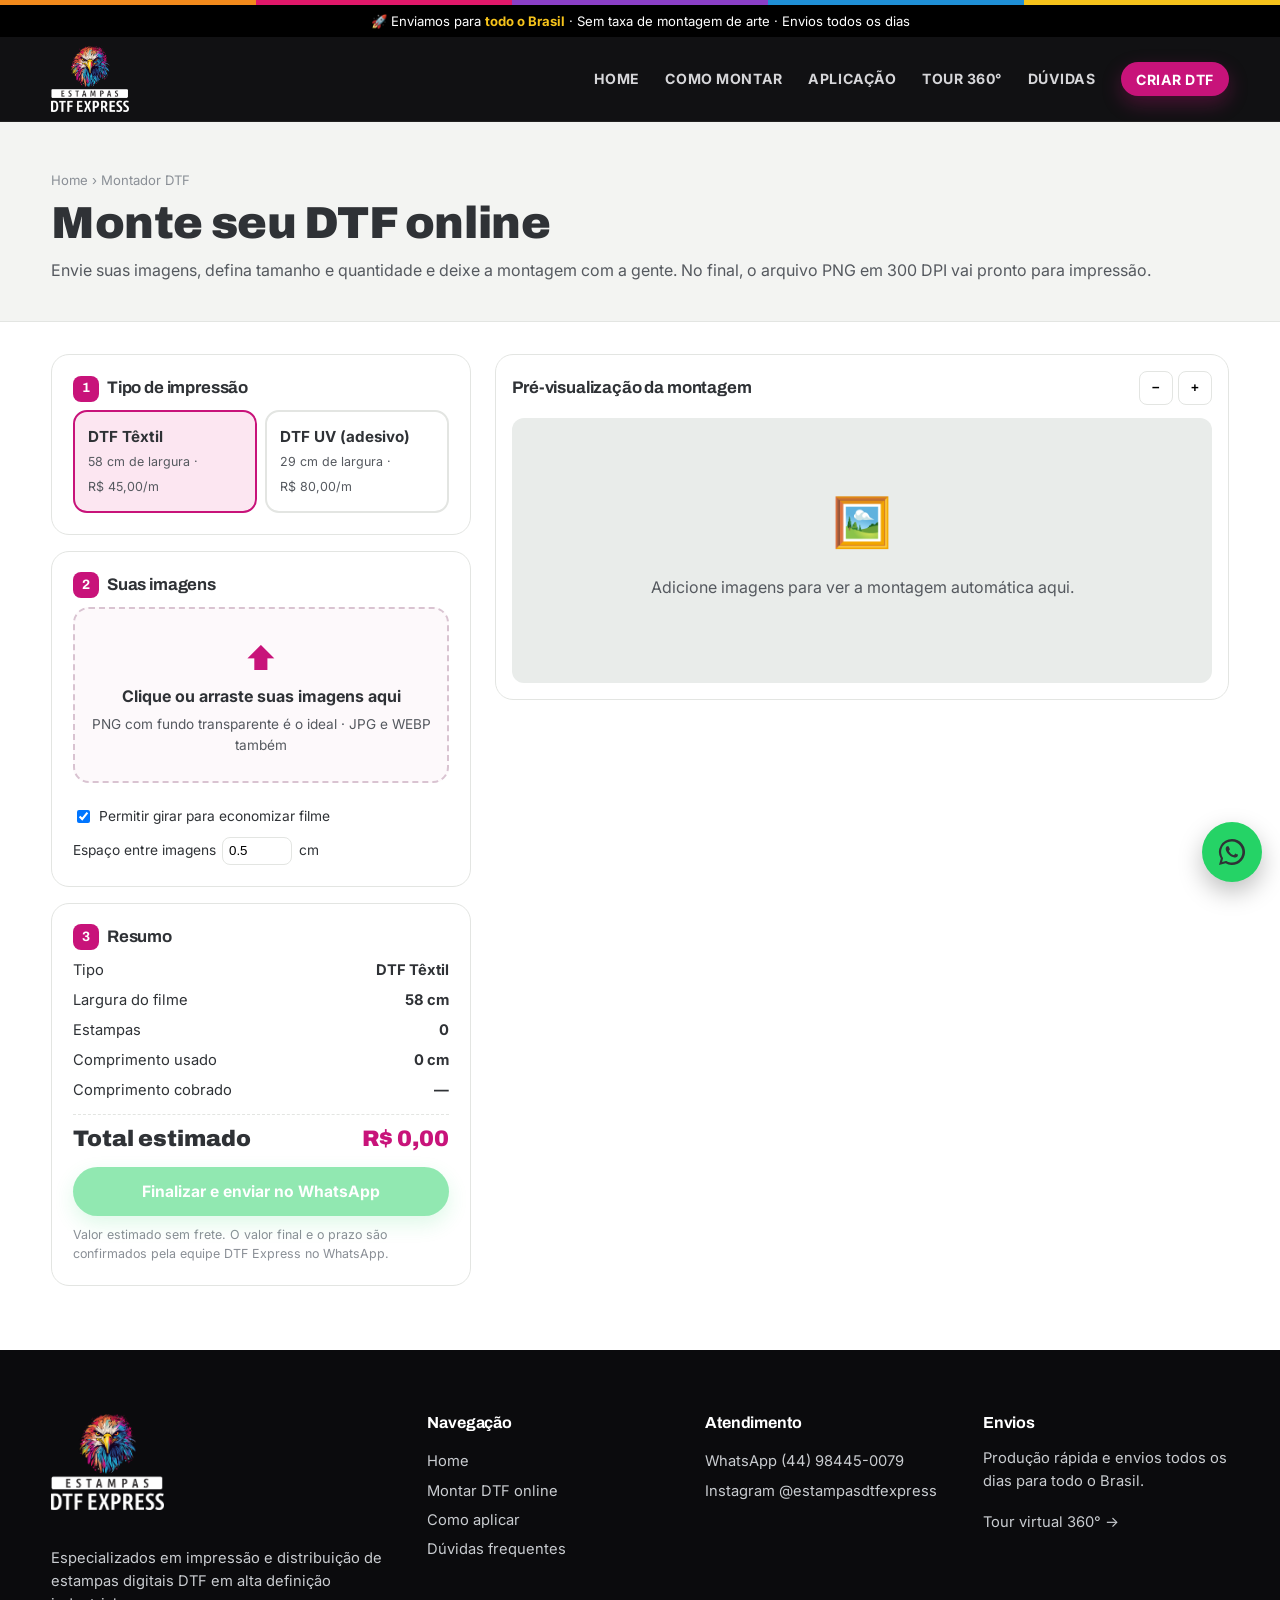
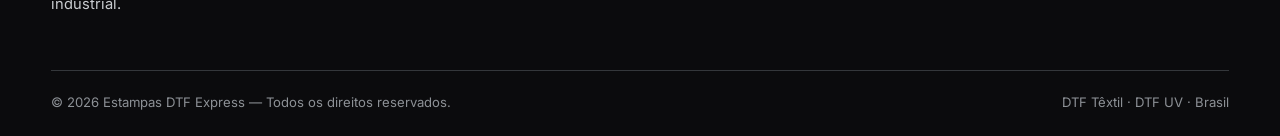
==== montador.html @ 0abf7ac7 "Site Estampas DTF Express: home, montador DTF Têxtil/UV, aplicação e tour 360°" ====
<!doctype html>
<html lang="pt-BR">
<head>
<meta charset="utf-8">
<meta name="viewport" content="width=device-width,initial-scale=1">
<title>Montador DTF online — Estampas DTF Express</title>
<meta name="description" content="Monte sua folha DTF online: envie suas imagens, defina tamanho e quantidade, veja o preço na hora e envie o PNG em 300 DPI pelo WhatsApp.">
<link rel="icon" href="assets/icone.png" type="image/png">
<link rel="preconnect" href="https://fonts.googleapis.com"><link rel="preconnect" href="https://fonts.gstatic.com" crossorigin>
<link href="https://fonts.googleapis.com/css2?family=Archivo:wght@700;800;900&family=Inter:wght@400;500;600;700;800&display=swap" rel="stylesheet">
<link rel="stylesheet" href="css/style.css?v=5">
</head>
<body data-page="montador">
<div class="cmyk-bar"></div>
<div id="site-header"></div>

<div class="page-head">
  <div class="container">
    <div class="crumb"><a href="index.html">Home</a> › Montador DTF</div>
    <h1>Monte seu DTF online</h1>
    <p>Envie suas imagens, defina tamanho e quantidade e deixe a montagem com a gente. No final, o arquivo PNG em 300 DPI vai pronto para impressão.</p>
  </div>
</div>

<div class="container builder">
  <aside>
    <div class="panel">
      <h3><span class="n">1</span> Tipo de impressão</h3>
      <div class="seg" id="tipos"></div>
    </div>

    <div class="panel">
      <h3><span class="n">2</span> Suas imagens</h3>
      <label class="drop" id="drop">
        <input type="file" id="file" accept="image/png,image/jpeg,image/webp" multiple hidden>
        <div class="big">⬆</div>
        <strong>Clique ou arraste suas imagens aqui</strong>
        <p>PNG com fundo transparente é o ideal · JPG e WEBP também</p>
      </label>
      <div class="items" id="items"></div>
      <div class="opts">
        <label><input type="checkbox" id="rotate" checked> Permitir girar para economizar filme</label>
        <label>Espaço entre imagens <input type="number" id="gap" min="0" max="5" step="0.1"> cm</label>
      </div>
    </div>

    <div class="panel">
      <h3><span class="n">3</span> Resumo</h3>
      <div class="summary">
        <div><span>Tipo</span><strong id="s-tipo">—</strong></div>
        <div><span>Largura do filme</span><strong id="s-larg">—</strong></div>
        <div><span>Estampas</span><strong id="s-qtd">0</strong></div>
        <div><span>Comprimento usado</span><strong id="s-comp">0 cm</strong></div>
        <div><span>Comprimento cobrado</span><strong id="s-cobr">—</strong></div>
        <div class="tot"><span>Total estimado</span><span id="s-total">R$ 0,00</span></div>
      </div>
      <div id="s-warn"></div>
      <button class="btn btn-wa btn-block" id="finalizar" style="margin-top:1rem" disabled>Finalizar e enviar no WhatsApp</button>
      <p class="note">Valor estimado sem frete. O valor final e o prazo são confirmados pela equipe DTF Express no WhatsApp.</p>
    </div>
  </aside>

  <div class="stage">
    <div class="stage-top">
      <h3 id="stage-title">Pré-visualização da montagem</h3>
      <div class="zoom"><button id="zout" aria-label="Diminuir zoom">−</button><button id="zin" aria-label="Aumentar zoom">+</button></div>
    </div>
    <div class="sheets" id="sheets">
      <div class="empty"><div class="big">🖼️</div><p>Adicione imagens para ver a montagem automática aqui.</p></div>
    </div>
  </div>
</div>

<div class="modal" id="modal" role="dialog" aria-modal="true" aria-labelledby="m-title">
  <div class="box">
    <div id="step-form">
      <h3 id="m-title">Finalizar pedido</h3>
      <p style="color:var(--ink-2);margin-top:0">Vamos gerar o arquivo PNG em 300 DPI pronto para impressão e preparar a mensagem para o WhatsApp da DTF Express.</p>
      <label class="field"><span>Seu nome *</span><input id="f-nome" autocomplete="name" required></label>
      <label class="field"><span>Cidade / UF</span><input id="f-cidade" autocomplete="address-level2" placeholder="Ex.: Maringá/PR"></label>
      <label class="field"><span>Observações</span><textarea id="f-obs" placeholder="Prazo, forma de entrega, detalhes da arte..."></textarea></label>
      <div class="stack">
        <button class="btn btn-primary btn-block" id="gerar">Gerar arquivo para impressão</button>
        <button class="btn btn-outline btn-block" data-close>Voltar</button>
      </div>
    </div>
    <div id="step-gen" class="hidden">
      <h3>Gerando seu arquivo…</h3>
      <p id="gen-txt" style="color:var(--ink-2)">Preparando…</p>
      <div class="progress"><i id="gen-bar"></i></div>
      <p class="note">Arquivos grandes podem levar alguns segundos. Não feche esta janela.</p>
    </div>
    <div id="step-done" class="hidden">
      <h3>✅ Arquivo pronto!</h3>
      <p style="color:var(--ink-2);margin-top:0">Seu DTF foi montado em PNG 300 DPI. Envie para a DTF Express pelo WhatsApp:</p>
      <div class="stack">
        <button class="btn btn-wa btn-block hidden" id="share">Enviar arquivo no WhatsApp</button>
        <a class="btn btn-wa btn-block" id="wa-open" target="_blank" rel="noopener">Abrir WhatsApp com o pedido</a>
      </div>
      <div class="files" id="files"></div>
      <div class="warn" id="howto"></div>
      <button class="btn btn-outline btn-block" data-close style="margin-top:1rem">Fechar</button>
    </div>
  </div>
</div>

<div id="site-footer"></div>
<script src="js/config.js?v=5"></script>
<script src="js/site.js?v=5"></script>
<script src="js/montador.js?v=5"></script>
</body>
</html>
---- css/style.css ----
:root{
  --ink:#2f3236; --ink-2:#55595f; --muted:#8a8f96;
  --bg:#ffffff; --bg-2:#f3f4f2; --line:#e3e5e2;
  --teal:#c8137a; --teal-d:#a00d61; --teal-l:#fce6f1;
  --c:#1f8fd6; --m:#e0186a; --y:#f6c31b; --gold:#d9a521;
  --radius:18px; --shadow:0 10px 30px rgba(20,30,40,.08);
  --font:'Inter',system-ui,-apple-system,Segoe UI,Roboto,Arial,sans-serif;
  --display:'Archivo',var(--font);
}
*{box-sizing:border-box}
html{scroll-behavior:smooth}
body{margin:0;font-family:var(--font);color:var(--ink);background:var(--bg);line-height:1.55;-webkit-font-smoothing:antialiased}
img{max-width:100%;height:auto;display:block}
a{color:inherit}
h1,h2,h3,h4{font-family:var(--display);line-height:1.1;margin:0 0 .5em;letter-spacing:-.01em}
.container{width:min(1200px,92%);margin:0 auto}
.cmyk-bar{height:5px;background:linear-gradient(90deg,var(--c) 0 25%,var(--m) 25% 50%,var(--y) 50% 75%,var(--ink) 75%)}

/* ---------- botões ---------- */
.btn{display:inline-flex;align-items:center;justify-content:center;gap:.55em;border:0;border-radius:999px;padding:.95em 1.6em;font:700 .98rem var(--font);text-decoration:none;cursor:pointer;transition:transform .15s,box-shadow .15s,background .15s;white-space:nowrap}
.btn:hover{transform:translateY(-2px)}
.btn:disabled{opacity:.5;cursor:not-allowed;transform:none}
.btn-primary{background:var(--teal);color:#fff;box-shadow:0 8px 20px rgba(21,154,140,.3)}
.btn-primary:hover{background:var(--teal-d)}
.btn-dark{background:var(--ink);color:#fff}
.btn-outline{background:#fff;color:var(--ink);box-shadow:inset 0 0 0 2px var(--ink)}
.btn-wa{background:#25d366;color:#fff;box-shadow:0 8px 20px rgba(37,211,102,.3)}
.btn-wa:hover{background:#1eb757}
.btn-shopee{background:#ee4d2d;color:#fff}
.btn-shopee:hover{background:#d73f20}
.btn-sm{padding:.6em 1.05em;font-size:.86rem}
.btn-block{width:100%}
.btn svg{width:1.15em;height:1.15em;flex:none}

/* ---------- header ---------- */
.topbar{background:var(--ink);color:#fff;font-size:.82rem;text-align:center;padding:.45em 1em}
.topbar b{color:var(--y)}
header.site{position:sticky;top:0;z-index:50;background:rgba(255,255,255,.95);backdrop-filter:blur(10px);border-bottom:1px solid var(--line)}
.nav{display:flex;align-items:center;justify-content:space-between;gap:1rem;height:76px}
.brand img{height:52px;width:auto}
.menu{display:flex;align-items:center;gap:1.6rem}
.menu a{text-decoration:none;font-weight:700;font-size:.88rem;text-transform:uppercase;letter-spacing:.04em;color:var(--ink-2)}
.menu a:hover,.menu a.active{color:var(--teal)}
.menu .btn{color:#fff;text-transform:uppercase;letter-spacing:.04em}
.burger{display:none;background:none;border:0;padding:8px;cursor:pointer}
.burger span{display:block;width:26px;height:3px;background:var(--ink);margin:5px 0;border-radius:2px}
@media(max-width:900px){
  .burger{display:block}
  .menu{position:fixed;inset:76px 0 auto 0;flex-direction:column;align-items:stretch;background:#fff;padding:1rem 6% 1.5rem;gap:.2rem;border-bottom:1px solid var(--line);box-shadow:var(--shadow);transform:translateY(calc(-100% - 90px));visibility:hidden;transition:transform .25s,visibility .25s}
  .menu.open{transform:none;visibility:visible}
  .menu a{padding:.8em 0;border-bottom:1px solid var(--line)}
  .menu .btn{margin-top:.8rem;border:0}
}

/* ---------- hero ---------- */
.hero{position:relative;overflow:hidden;background:linear-gradient(135deg,#f7f8f6 0%,#eef3f1 100%)}
.hero .container{display:grid;grid-template-columns:1.05fr .95fr;gap:3rem;align-items:center;padding:4.5rem 0 5rem}
.tag{display:inline-flex;align-items:center;gap:.5em;background:#fff;border:1px solid var(--line);border-radius:999px;padding:.35em .9em;font-size:.8rem;font-weight:800;letter-spacing:.08em;text-transform:uppercase;color:var(--teal)}
.tag i{width:8px;height:8px;border-radius:50%;background:var(--m)}
.hero h1{font-size:clamp(2.3rem,5vw,4rem);margin:.5em 0 .35em;font-weight:900}
.hero h1 em{font-style:normal;color:var(--teal)}
.hero p.lead{font-size:1.15rem;color:var(--ink-2);max-width:34em;margin:0 0 1.8rem}
.hero .ctas{display:flex;gap:.8rem;flex-wrap:wrap}
.hero-media{position:relative}
.hero-media img{border-radius:28px;box-shadow:0 30px 60px rgba(20,30,40,.15);transform:rotate(1.5deg)}
.hero-badge{position:absolute;left:-18px;bottom:28px;background:#fff;border-radius:16px;padding:.9rem 1.1rem;box-shadow:var(--shadow);display:flex;gap:.7rem;align-items:center;font-size:.85rem}
.hero-badge strong{display:block;font-size:1.3rem;font-family:var(--display)}
.stars{color:#f5a623;letter-spacing:2px}
.hero-stats{display:flex;gap:2rem;margin-top:2.2rem;flex-wrap:wrap}
.hero-stats div strong{display:block;font:900 1.6rem var(--display)}
.hero-stats div span{font-size:.85rem;color:var(--muted)}
@media(max-width:900px){.hero .container{grid-template-columns:1fr;padding:3rem 0}.hero-badge{left:10px}}

/* ---------- faixa benefícios ---------- */
.marquee{background:var(--teal);color:#fff;overflow:hidden;white-space:nowrap;padding:.9rem 0;font-weight:700}
.marquee .track{display:inline-flex;gap:3rem;animation:scroll 32s linear infinite;padding-left:3rem}
.marquee span{display:inline-flex;align-items:center;gap:.6rem}
.marquee span::before{content:"";width:9px;height:9px;border-radius:50%;background:var(--y)}
@keyframes scroll{to{transform:translateX(-50%)}}

/* ---------- seções ---------- */
section.block{padding:5rem 0}
section.alt{background:var(--bg-2)}
.head{text-align:center;max-width:720px;margin:0 auto 3rem}
.head .eyebrow{display:block;color:var(--teal);font-weight:800;font-size:.8rem;letter-spacing:.14em;text-transform:uppercase;margin-bottom:.6rem}
.head h2{font-size:clamp(1.8rem,3.4vw,2.7rem);font-weight:900}
.head p{color:var(--ink-2);margin:0}

.steps{display:grid;grid-template-columns:repeat(4,1fr);gap:1.2rem;counter-reset:s}
.step{background:#fff;border:1px solid var(--line);border-radius:var(--radius);padding:1.7rem 1.4rem;position:relative}
.step::before{counter-increment:s;content:counter(s);display:grid;place-items:center;width:46px;height:46px;border-radius:14px;color:#fff;font:900 1.25rem var(--display);margin-bottom:1rem;background:var(--teal)}
.step:nth-child(2)::before{background:var(--c)}
.step:nth-child(3)::before{background:var(--m)}
.step:nth-child(4)::before{background:#d9a800}
.step h3{font-size:1.1rem}
.step p{margin:0;color:var(--ink-2);font-size:.94rem}
@media(max-width:900px){.steps{grid-template-columns:1fr 1fr}}
@media(max-width:560px){.steps{grid-template-columns:1fr}}

.types{display:grid;grid-template-columns:1fr 1fr;gap:1.4rem}
.type{border-radius:24px;padding:2.2rem;color:#fff;position:relative;overflow:hidden;min-height:260px;display:flex;flex-direction:column;justify-content:flex-end}
.type.t1{background:linear-gradient(135deg,#159a8c,#0d6c62)}
.type.t2{background:linear-gradient(135deg,#2f3236,#4a4f55)}
.type h3{font-size:1.8rem;font-weight:900}
.type p{opacity:.9;margin:0 0 1.2rem;max-width:30em}
.type .price{font:900 1.1rem var(--display);margin-bottom:1rem}
.type .price b{font-size:2rem}
.type::after{content:"";position:absolute;right:-40px;top:-40px;width:190px;height:190px;border-radius:50%;background:radial-gradient(circle,var(--y) 0 30%,transparent 31%),radial-gradient(circle at 70% 70%,var(--m) 0 25%,transparent 26%);opacity:.9}
.type .btn{align-self:flex-start;background:#fff;color:var(--ink)}
@media(max-width:800px){.types{grid-template-columns:1fr}}

.features{display:grid;grid-template-columns:repeat(3,1fr);gap:1.2rem}
.feature{padding:1.6rem;border-radius:var(--radius);background:#fff;border:1px solid var(--line)}
.feature .ic{width:48px;height:48px;border-radius:14px;display:grid;place-items:center;background:var(--teal-l);color:var(--teal);margin-bottom:1rem;font-size:1.4rem}
.feature h3{font-size:1.08rem}
.feature p{margin:0;color:var(--ink-2);font-size:.93rem}
@media(max-width:900px){.features{grid-template-columns:1fr 1fr}}
@media(max-width:560px){.features{grid-template-columns:1fr}}

.press{display:grid;grid-template-columns:1fr 1fr;gap:3rem;align-items:center}
.press ol{margin:0;padding:0;list-style:none;counter-reset:p}
.press li{counter-increment:p;display:flex;gap:1rem;padding:1rem 0;border-bottom:1px solid var(--line)}
.press li::before{content:counter(p);flex:none;width:34px;height:34px;border-radius:50%;display:grid;place-items:center;background:var(--ink);color:#fff;font-weight:800}
.press .card{background:var(--ink);color:#fff;border-radius:24px;padding:2.2rem}
.press .card dl{display:grid;grid-template-columns:auto 1fr;gap:.7rem 1.2rem;margin:1.2rem 0 0}
.press .card dt{color:var(--y);font-weight:800}
.press .card dd{margin:0}
@media(max-width:800px){.press{grid-template-columns:1fr}}

/* ---------- produtos ---------- */
.filters{display:flex;gap:.5rem;justify-content:center;flex-wrap:wrap;margin-bottom:2rem}
.chip{border:1px solid var(--line);background:#fff;border-radius:999px;padding:.55em 1.1em;font:700 .88rem var(--font);cursor:pointer;color:var(--ink-2)}
.chip.on{background:var(--ink);color:#fff;border-color:var(--ink)}
.grid-prod{display:grid;grid-template-columns:repeat(4,1fr);gap:1.2rem}
@media(max-width:1000px){.grid-prod{grid-template-columns:repeat(3,1fr)}}
@media(max-width:720px){.grid-prod{grid-template-columns:repeat(2,1fr);gap:.8rem}}
.prod{background:#fff;border:1px solid var(--line);border-radius:var(--radius);overflow:hidden;display:flex;flex-direction:column;transition:box-shadow .2s,transform .2s}
.prod:hover{box-shadow:var(--shadow);transform:translateY(-3px)}
.prod .ph{aspect-ratio:1;background:var(--bg-2);overflow:hidden;position:relative}
.prod .ph img{width:100%;height:100%;object-fit:cover}
.prod .badge{position:absolute;left:10px;top:10px;background:var(--m);color:#fff;font-size:.7rem;font-weight:800;padding:.3em .7em;border-radius:999px;text-transform:uppercase}
.prod .bd{padding:1rem;display:flex;flex-direction:column;gap:.45rem;flex:1}
.prod h3{font:700 .95rem/1.3 var(--font);margin:0;display:-webkit-box;-webkit-line-clamp:2;-webkit-box-orient:vertical;overflow:hidden;min-height:2.6em}
.prod .meta{font-size:.78rem;color:var(--muted)}
.prod .pr{font:900 1.3rem var(--display);color:var(--ink)}
.prod .pr small{font:600 .72rem var(--font);color:var(--muted);display:block}
.prod .acts{display:grid;gap:.45rem;margin-top:auto;padding-top:.4rem}
@media(max-width:720px){.prod .bd{padding:.75rem}.prod .btn-sm{font-size:.76rem;padding:.6em .5em}}

/* ---------- FAQ ---------- */
.faq{max-width:820px;margin:0 auto}
.faq details{background:#fff;border:1px solid var(--line);border-radius:14px;padding:0 1.3rem;margin-bottom:.7rem}
.faq summary{cursor:pointer;font-weight:700;padding:1.1rem 0;list-style:none;display:flex;justify-content:space-between;gap:1rem}
.faq summary::after{content:"+";font-size:1.4rem;line-height:1;color:var(--teal)}
.faq details[open] summary::after{content:"–"}
.faq details p{margin:0 0 1.1rem;color:var(--ink-2)}

/* ---------- CTA ---------- */
.cta{background:var(--ink);color:#fff;border-radius:28px;padding:3.2rem;display:flex;align-items:center;justify-content:space-between;gap:2rem;flex-wrap:wrap;position:relative;overflow:hidden}
.cta h2{font-size:clamp(1.6rem,3vw,2.3rem);margin:0 0 .3em}
.cta p{margin:0;opacity:.8}
.cta .ctas{display:flex;gap:.8rem;flex-wrap:wrap}

/* ---------- footer ---------- */
footer.site{background:#1f2124;color:#c9ccd0;padding:4rem 0 1.5rem;font-size:.92rem}
.foot{display:grid;grid-template-columns:1.4fr 1fr 1fr 1fr;gap:2rem}
.foot h4{color:#fff;font-size:1rem;margin-bottom:1rem}
.foot a{text-decoration:none;display:block;padding:.2rem 0}
.foot a:hover{color:#fff}
.foot .logo-box{background:#fff;display:inline-block;padding:.7rem 1rem;border-radius:14px;margin-bottom:1rem}
.foot .logo-box img{height:56px}
.copy{border-top:1px solid #34373b;margin-top:2.5rem;padding-top:1.3rem;display:flex;justify-content:space-between;gap:1rem;flex-wrap:wrap;font-size:.82rem;color:#8d9196}
@media(max-width:800px){.foot{grid-template-columns:1fr 1fr}}

.wa-float{position:fixed;right:18px;bottom:18px;z-index:60;width:60px;height:60px;border-radius:50%;background:#25d366;display:grid;place-items:center;box-shadow:0 10px 25px rgba(0,0,0,.25)}
.wa-float svg{width:32px;height:32px;fill:#fff}

.page-head{background:var(--bg-2);padding:3rem 0 2.4rem;border-bottom:1px solid var(--line)}
.page-head h1{font-size:clamp(1.9rem,4vw,2.8rem);font-weight:900;margin:.2em 0}
.page-head p{margin:0;color:var(--ink-2)}
.crumb{font-size:.82rem;color:var(--muted)}
.crumb a{text-decoration:none}

/* =========================================================
   MONTADOR
   ========================================================= */
.builder{display:grid;grid-template-columns:420px 1fr;gap:1.5rem;padding:2rem 0 4rem;align-items:start}
@media(max-width:1000px){.builder{grid-template-columns:1fr}}
.panel{background:#fff;border:1px solid var(--line);border-radius:var(--radius);padding:1.3rem}
.panel+.panel{margin-top:1rem}
.panel h3{font-size:1.05rem;display:flex;align-items:center;gap:.5rem}
.panel h3 .n{width:26px;height:26px;border-radius:8px;background:var(--teal);color:#fff;display:grid;place-items:center;font-size:.85rem}
.seg{display:grid;grid-template-columns:1fr 1fr;gap:.5rem}
.seg label{border:2px solid var(--line);border-radius:14px;padding:.8rem;cursor:pointer;display:block}
.seg input{display:none}
.seg label:has(input:checked){border-color:var(--teal);background:var(--teal-l)}
.seg strong{display:block;font-size:.95rem}
.seg span{font-size:.78rem;color:var(--ink-2)}
.drop{display:block;border:2px dashed #b9c6c3;border-radius:16px;padding:1.6rem 1rem;text-align:center;cursor:pointer;background:#fafcfb;transition:.2s}
.drop.over,.drop:hover{border-color:var(--teal);background:var(--teal-l)}
.drop .big{font-size:2rem;color:var(--teal)}
.drop p{margin:.3rem 0 0;font-size:.85rem;color:var(--ink-2)}
.items{display:flex;flex-direction:column;gap:.7rem;margin-top:1rem;max-height:none}
.item{display:grid;grid-template-columns:72px 1fr;gap:.8rem;border:1px solid var(--line);border-radius:14px;padding:.7rem;position:relative}
.item .thumb{width:72px;height:72px;border-radius:10px;background-color:#fff;background-image:linear-gradient(45deg,#eee 25%,transparent 25%,transparent 75%,#eee 75%),linear-gradient(45deg,#eee 25%,transparent 25%,transparent 75%,#eee 75%);background-size:12px 12px;background-position:0 0,6px 6px;display:grid;place-items:center;overflow:hidden}
.item .thumb img{max-width:100%;max-height:100%;object-fit:contain}
.item .nm{font-weight:700;font-size:.85rem;white-space:nowrap;overflow:hidden;text-overflow:ellipsis;padding-right:26px}
.item .row{display:grid;grid-template-columns:1fr 1fr .8fr;gap:.4rem;margin-top:.35rem}
.item label{font-size:.68rem;color:var(--muted);font-weight:700;text-transform:uppercase;display:block}
.item input[type=number]{width:100%;border:1px solid var(--line);border-radius:8px;padding:.4rem .45rem;font:600 .9rem var(--font)}
.item input:focus{outline:2px solid var(--teal);border-color:transparent}
.item .rm{position:absolute;right:8px;top:8px;border:0;background:#f4f4f4;border-radius:8px;width:26px;height:26px;cursor:pointer;font-size:1rem;line-height:1;color:var(--ink-2)}
.item .rm:hover{background:#ffe1e8;color:var(--m)}
.dpi{display:inline-block;font-size:.7rem;font-weight:800;padding:.15em .55em;border-radius:6px;margin-top:.4rem}
.dpi.ok{background:#dff5e7;color:#167a3a}
.dpi.med{background:#fff4d1;color:#8a6500}
.dpi.low{background:#ffe1e8;color:#b0103e}
.opts{display:flex;flex-wrap:wrap;gap:.6rem 1.2rem;font-size:.86rem;margin-top:.4rem}
.opts label{display:flex;align-items:center;gap:.4rem;cursor:pointer}
.opts input[type=number]{width:70px;border:1px solid var(--line);border-radius:8px;padding:.35rem}
.summary{display:grid;gap:.45rem;font-size:.92rem}
.summary div{display:flex;justify-content:space-between;gap:1rem}
.summary .tot{border-top:1px dashed var(--line);padding-top:.7rem;margin-top:.3rem;font:900 1.4rem var(--display)}
.summary .tot span:last-child{color:var(--teal)}
.note{font-size:.78rem;color:var(--muted);margin:.6rem 0 0}
.stage{background:#fff;border:1px solid var(--line);border-radius:var(--radius);padding:1rem;position:sticky;top:92px}
.stage-top{display:flex;justify-content:space-between;align-items:center;gap:1rem;flex-wrap:wrap;margin-bottom:.8rem}
.stage-top h3{margin:0;font-size:1.05rem}
.zoom{display:flex;gap:.3rem}
.zoom button{border:1px solid var(--line);background:#fff;border-radius:8px;width:34px;height:34px;cursor:pointer;font-weight:800}
.sheets{max-height:calc(100vh - 220px);overflow:auto;background:#e9ecea;border-radius:12px;padding:1.2rem;display:flex;gap:1.2rem;align-items:flex-start;justify-content:center;flex-wrap:wrap}
.sheet-wrap{display:flex;flex-direction:column;align-items:center;gap:.4rem}
.sheet-wrap small{font-size:.75rem;color:var(--ink-2);font-weight:700}
.sheet{position:relative;background-color:#fff;background-image:linear-gradient(45deg,#f0f0f0 25%,transparent 25%,transparent 75%,#f0f0f0 75%),linear-gradient(45deg,#f0f0f0 25%,transparent 25%,transparent 75%,#f0f0f0 75%);background-size:16px 16px;background-position:0 0,8px 8px;box-shadow:0 6px 20px rgba(0,0,0,.12);outline:1px solid #cfd5d3}
.sheet img{position:absolute;outline:1px dashed rgba(21,154,140,.55)}
.sheet .ruler{position:absolute;left:-1px;top:0;bottom:0;width:0}
.empty{text-align:center;color:var(--ink-2);padding:3rem 1rem}
.empty .big{font-size:3rem}
.warn{background:#fff4d1;color:#7a5900;border-radius:10px;padding:.6rem .8rem;font-size:.82rem;margin-top:.7rem}

/* modal */
.modal{position:fixed;inset:0;background:rgba(20,22,25,.6);z-index:100;display:none;align-items:center;justify-content:center;padding:1rem}
.modal.open{display:flex}
.modal .box{background:#fff;border-radius:22px;width:min(560px,100%);max-height:92vh;overflow:auto;padding:1.8rem}
.modal h3{font-size:1.4rem}
.field{display:block;margin-bottom:.8rem}
.field span{display:block;font-size:.8rem;font-weight:700;color:var(--ink-2);margin-bottom:.25rem}
.field input,.field textarea,.field select{width:100%;border:1px solid var(--line);border-radius:10px;padding:.7rem .8rem;font:500 .95rem var(--font)}
.field textarea{min-height:70px;resize:vertical}
.progress{height:10px;background:var(--bg-2);border-radius:99px;overflow:hidden;margin:1rem 0 .4rem}
.progress i{display:block;height:100%;width:0;background:linear-gradient(90deg,var(--c),var(--m),var(--y));transition:width .2s}
.files{display:grid;gap:.5rem;margin:1rem 0}
.files a{display:flex;justify-content:space-between;align-items:center;gap:.6rem;border:1px solid var(--line);border-radius:10px;padding:.6rem .8rem;text-decoration:none;font-size:.88rem;font-weight:600}
.files a span{color:var(--teal)}
.stack{display:grid;gap:.6rem}
.hidden{display:none!important}

/* pop-up de boas-vindas */
.promo{position:fixed;inset:0;z-index:120;background:rgba(20,22,25,.55);display:flex;align-items:center;justify-content:center;padding:1rem;opacity:0;transition:opacity .25s}
.promo.open{opacity:1}
.promo-box{position:relative;background:#fff;border-radius:24px;width:min(440px,100%);max-height:92vh;overflow:auto;padding:1.8rem 1.6rem 1.2rem;box-shadow:0 30px 70px rgba(0,0,0,.3);transform:translateY(18px) scale(.97);transition:transform .25s}
.promo.open .promo-box{transform:none}
.promo-box::before{content:"";position:absolute;left:0;right:0;top:0;height:6px;background:linear-gradient(90deg,var(--c) 0 33%,var(--m) 33% 66%,var(--y) 66%)}
.promo-x{position:absolute;right:12px;top:14px;width:34px;height:34px;border:0;border-radius:50%;background:var(--bg-2);font-size:1.4rem;line-height:1;cursor:pointer;color:var(--ink-2)}
.promo-x:hover{background:#ffe1e8;color:var(--m)}
.promo-top{display:flex;align-items:center;gap:.8rem;margin-bottom:1rem}
.promo-top img{height:46px;width:auto}
.promo h3{font-size:1.55rem;font-weight:900;margin-bottom:.4rem}
.promo p{margin:0 0 .9rem;color:var(--ink-2);font-size:.95rem}
.promo ul{list-style:none;margin:0 0 1.2rem;padding:0;display:grid;gap:.35rem;font-size:.92rem}
.promo-acts{display:grid;gap:.6rem}
.promo-later{display:block;margin:.8rem auto 0;border:0;background:none;color:var(--muted);font:600 .85rem var(--font);cursor:pointer;text-decoration:underline}

/* =========================================================
   Estampas DTF Express — identidade (preto + cores da águia)
   ========================================================= */
.btn-primary{box-shadow:0 8px 20px rgba(200,19,122,.3)}
.topbar{background:#000}
header.site{background:rgba(8,8,10,.96);border-bottom:1px solid #222}
.nav{height:84px}
.brand img{height:66px}
.menu a{color:#d6d6d9}
.menu a:hover,.menu a.active{color:var(--y)}
.burger span{background:#fff}
@media(max-width:900px){
  .menu{inset:84px 0 auto 0;background:#0d0d10;border-bottom-color:#222}
  .menu a{border-bottom-color:#222}
}
.cmyk-bar{background:linear-gradient(90deg,#f28a1c 0 20%,var(--m) 20% 40%,#8a3fc6 40% 60%,var(--c) 60% 80%,var(--y) 80%)}
.hero{background:radial-gradient(circle at 85% 20%,rgba(224,24,106,.12),transparent 45%),radial-gradient(circle at 10% 90%,rgba(31,143,214,.12),transparent 45%),linear-gradient(135deg,#faf8fb 0%,#f2eef5 100%)}
.hero-media img{transform:rotate(1deg);aspect-ratio:auto}
.hero-logo{position:absolute;right:-14px;top:-26px;width:110px;height:110px;border-radius:50%;background:#000;padding:10px;box-shadow:0 14px 30px rgba(0,0,0,.25);transform:none!important}
.marquee{background:#0b0b0d}
.type.t1{background:linear-gradient(135deg,#c8137a,#6d1a8f)}
.type.t2{background:linear-gradient(135deg,#0b0b0d,#2a2a33)}
.step:nth-child(1)::before{background:#f28a1c}
.step:nth-child(2)::before{background:var(--m)}
.step:nth-child(3)::before{background:#8a3fc6}
.step:nth-child(4)::before{background:var(--c)}
.steps.dark .step{background:#141418;border-color:#26262d;color:#fff}
.steps.dark .step p{color:#b9b9c2}
.press .card{background:#0b0b0d}
.cta{background:#0b0b0d}
.cta::after{content:"";position:absolute;right:-60px;bottom:-80px;width:260px;height:260px;background:url(../assets/icone.png) center/contain no-repeat;opacity:.18;pointer-events:none}
footer.site{background:#0b0b0d}
.foot .logo-box{background:none;padding:0}
.foot .logo-box img{height:96px}
.sheet img{outline:1px dashed rgba(200,19,122,.55)}
.drop{border-color:#d9c3d1;background:#fdf9fb}
section.darkblock{background:#0b0b0d;color:#fff}
section.darkblock .head h2{color:#fff}
section.darkblock .head p{color:#b9b9c2}
section.darkblock .head .eyebrow{color:var(--y)}
.gallery{display:grid;grid-template-columns:1fr 1fr;gap:1.2rem}
.gallery img{border-radius:20px;width:100%;height:100%;object-fit:cover;box-shadow:var(--shadow)}
@media(max-width:800px){.gallery{grid-template-columns:1fr}}
.apply{display:grid;grid-template-columns:repeat(4,1fr);gap:1.2rem}
.apply .st{background:#fff;border:1px solid var(--line);border-radius:var(--radius);padding:1.6rem 1.3rem;text-align:center}
.apply .ic{width:72px;height:72px;margin:0 auto 1rem;border-radius:50%;display:grid;place-items:center;font-size:2rem;background:var(--teal-l)}
.apply .num{display:inline-block;font:900 .8rem var(--display);letter-spacing:.12em;color:var(--teal);text-transform:uppercase;margin-bottom:.4rem}
.apply h3{font-size:1.08rem;margin-bottom:.3em}
.apply p{margin:0;color:var(--ink-2);font-size:.92rem}
@media(max-width:900px){.apply{grid-template-columns:1fr 1fr}}
@media(max-width:520px){.apply{grid-template-columns:1fr}}
.hero-badge{bottom:-34px;left:12px}
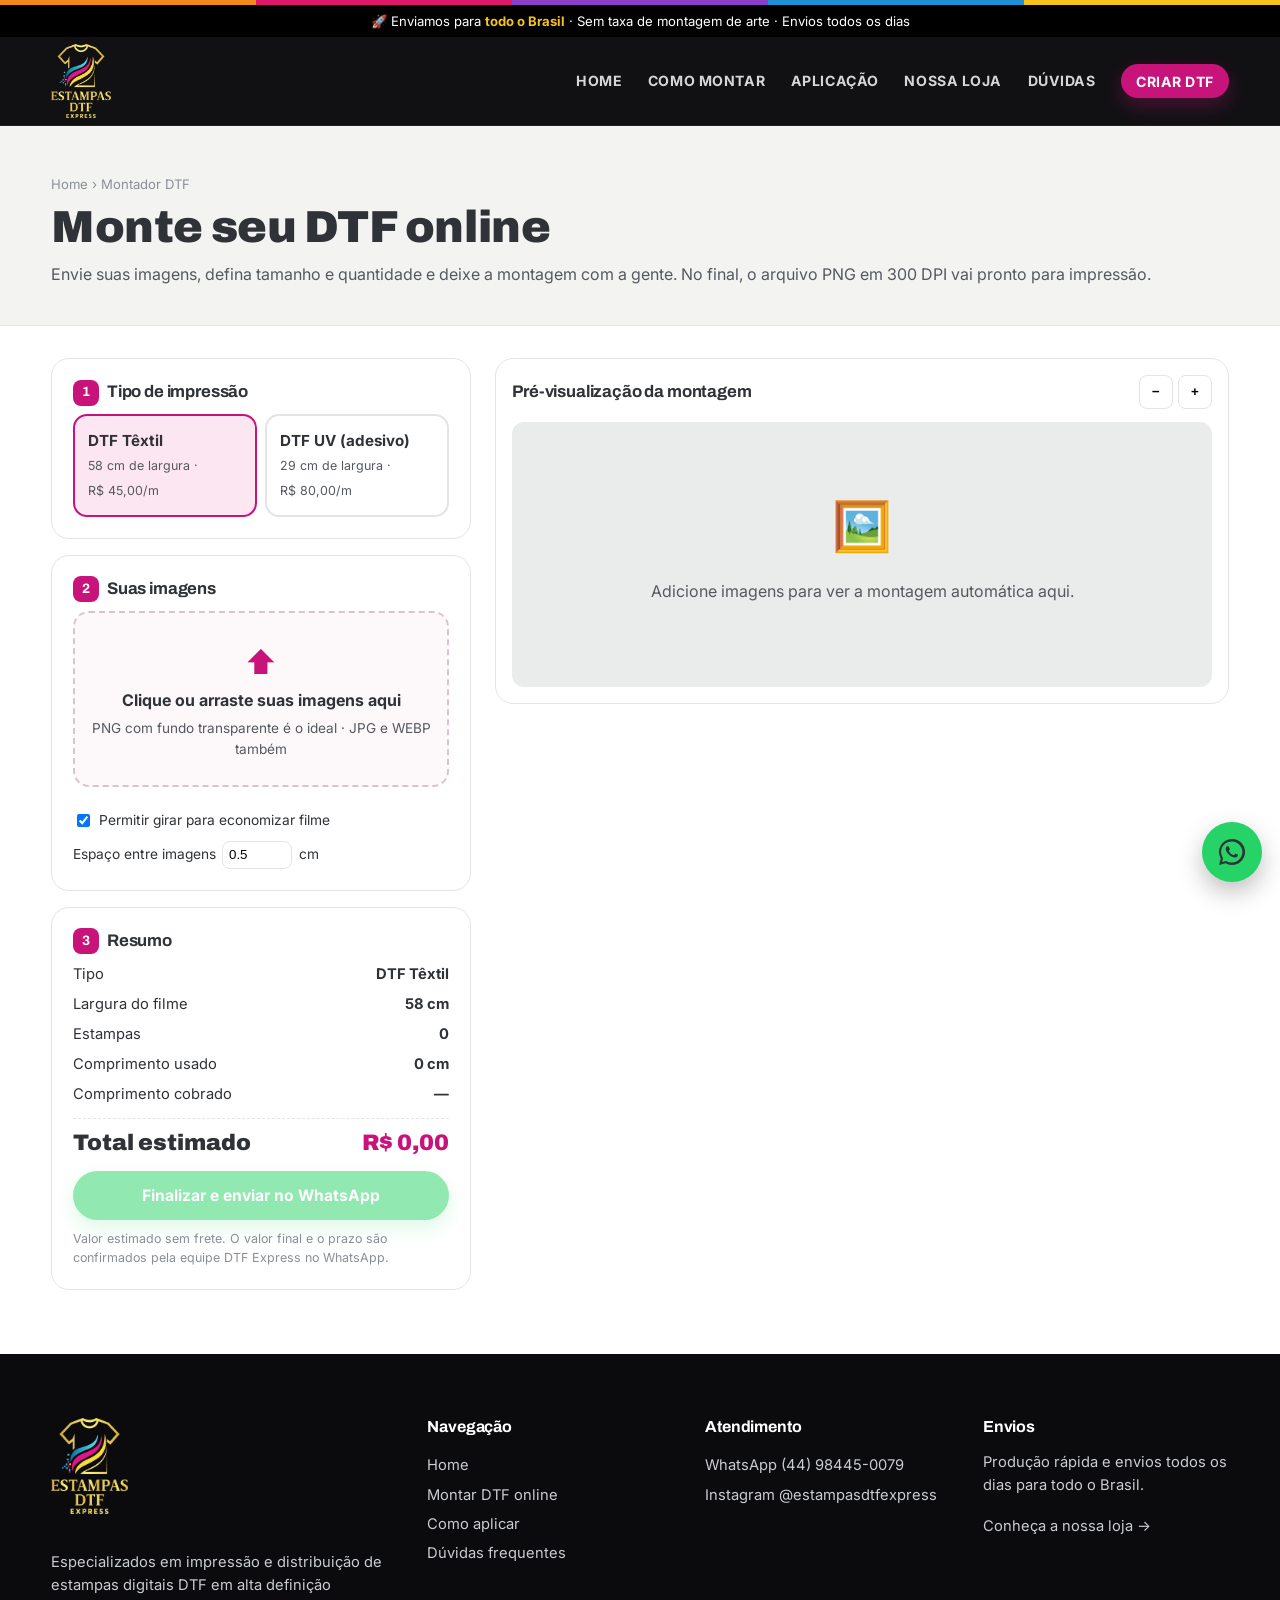
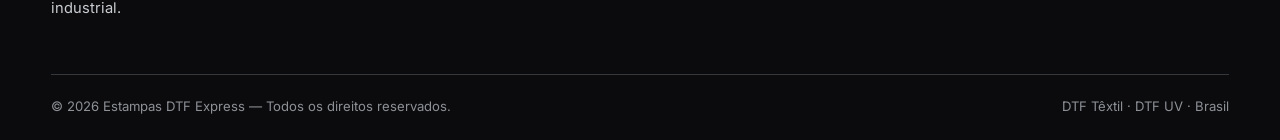
==== commit fd651807: "Nova logo dourada e foto da fachada no lugar do tour 360° Co-Authored-By: Claude Opus 5.5 <noreply@a" ====
--- a/montador.html
+++ b/montador.html
@@ -8,7 +8,7 @@
 <link rel="icon" href="assets/icone.png" type="image/png">
 <link rel="preconnect" href="https://fonts.googleapis.com"><link rel="preconnect" href="https://fonts.gstatic.com" crossorigin>
 <link href="https://fonts.googleapis.com/css2?family=Archivo:wght@700;800;900&family=Inter:wght@400;500;600;700;800&display=swap" rel="stylesheet">
-<link rel="stylesheet" href="css/style.css?v=5">
+<link rel="stylesheet" href="css/style.css?v=7">
 </head>
 <body data-page="montador">
 <div class="cmyk-bar"></div>
@@ -106,7 +106,7 @@
 
 <div id="site-footer"></div>
 <script src="js/config.js?v=5"></script>
-<script src="js/site.js?v=5"></script>
+<script src="js/site.js?v=6"></script>
 <script src="js/montador.js?v=5"></script>
 </body>
 </html>
--- a/css/style.css
+++ b/css/style.css
@@ -323,3 +323,6 @@
 @media(max-width:900px){.apply{grid-template-columns:1fr 1fr}}
 @media(max-width:520px){.apply{grid-template-columns:1fr}}
 .hero-badge{bottom:-34px;left:12px}
+.brand img{height:74px}
+.nav{height:88px}
+@media(max-width:900px){.menu{inset:88px 0 auto 0}}
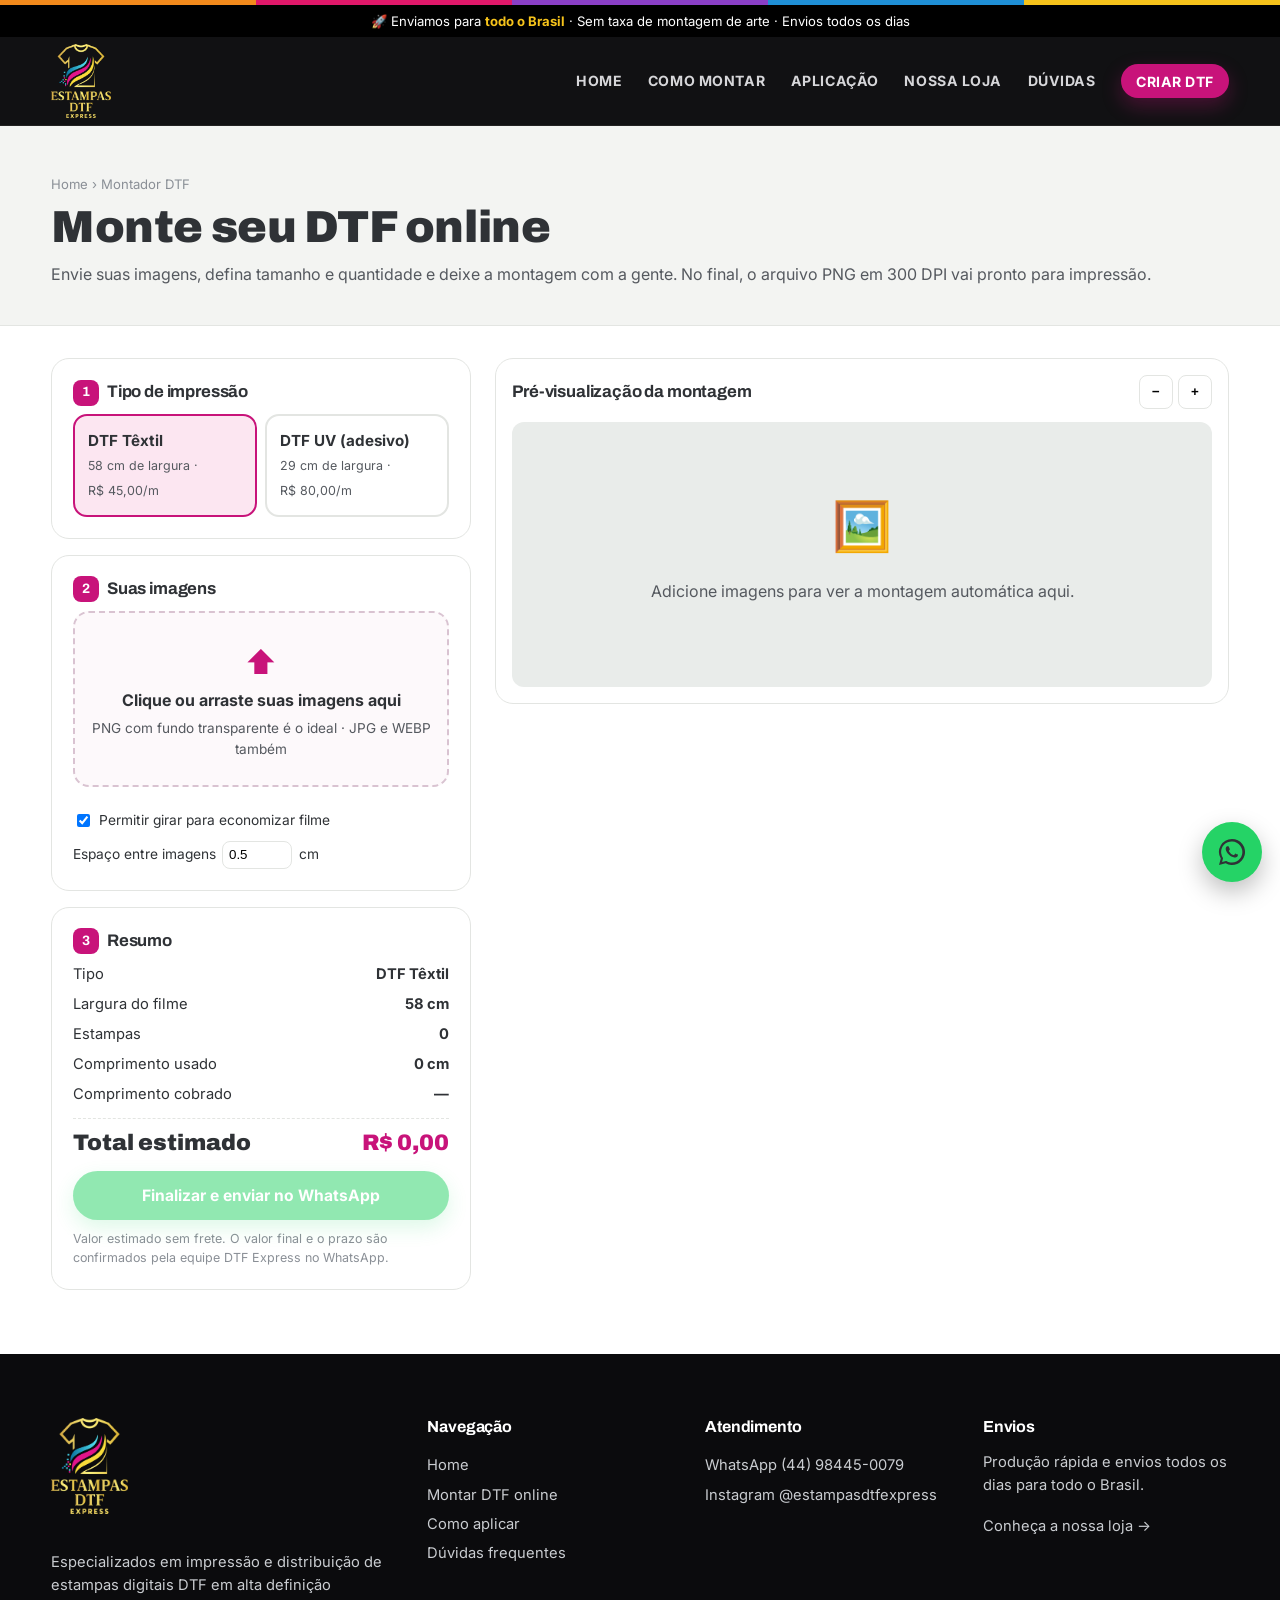
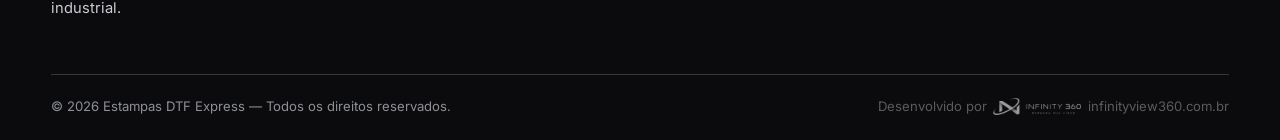
==== commit 8981b108: "Rodapé: crédito "Desenvolvido por Infinity View" com logo discreta Co-Authored-By: Claude Opus 5.5 <" ====
--- a/montador.html
+++ b/montador.html
@@ -8,7 +8,7 @@
 <link rel="icon" href="assets/icone.png" type="image/png">
 <link rel="preconnect" href="https://fonts.googleapis.com"><link rel="preconnect" href="https://fonts.gstatic.com" crossorigin>
 <link href="https://fonts.googleapis.com/css2?family=Archivo:wght@700;800;900&family=Inter:wght@400;500;600;700;800&display=swap" rel="stylesheet">
-<link rel="stylesheet" href="css/style.css?v=7">
+<link rel="stylesheet" href="css/style.css?v=8">
 </head>
 <body data-page="montador">
 <div class="cmyk-bar"></div>
@@ -106,7 +106,7 @@
 
 <div id="site-footer"></div>
 <script src="js/config.js?v=5"></script>
-<script src="js/site.js?v=6"></script>
+<script src="js/site.js?v=7"></script>
 <script src="js/montador.js?v=5"></script>
 </body>
 </html>
--- a/css/style.css
+++ b/css/style.css
@@ -326,3 +326,6 @@
 .brand img{height:74px}
 .nav{height:88px}
 @media(max-width:900px){.menu{inset:88px 0 auto 0}}
+.copy .dev{display:inline-flex;align-items:center;gap:.5em;text-decoration:none;opacity:.6;transition:opacity .2s}
+.copy .dev:hover{opacity:1}
+.copy .dev img{height:17px;width:auto}
